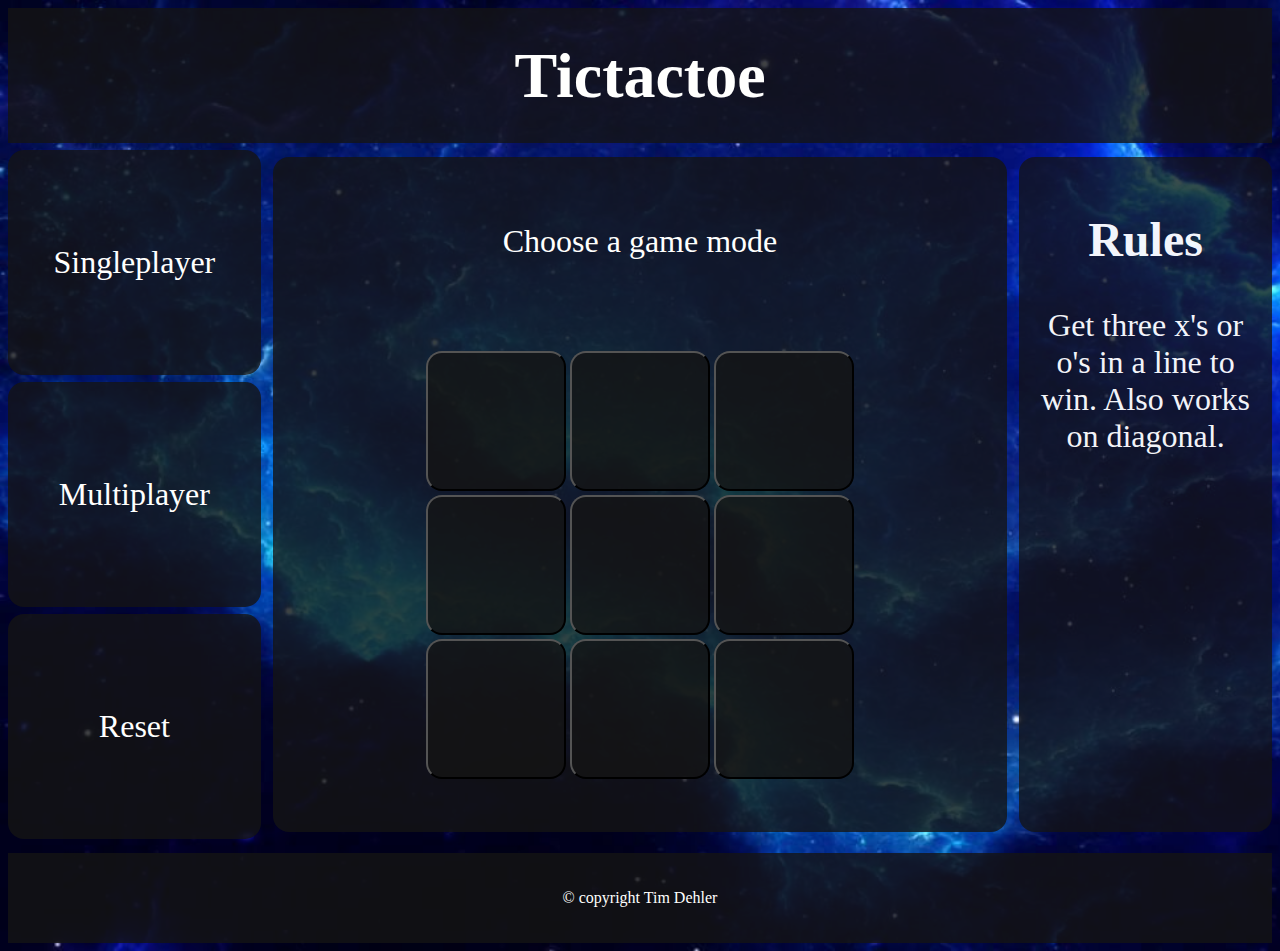
==== index.html @ adc7c83d "Fully new design in index.html" ====
<!DOCTYPE html>
<html>
  <head>
    <meta name="viewport" content="width=device-width, initial-scale=1.0" />
    <link rel="stylesheet" />
    <style>
      *,
      *:before,
      *:after {
        box-sizing: border-box;
      }

      body {
        background-image: url("maxresdefault.jpg");
        background-size: cover;
      }

      .menu {
        float: left;
        width: 20%;
        text-align: center;
      }

      .menu > button {
        background-color: rgba(20, 20, 20, 0.8);
        padding: 8px;
        margin-top: 7px;
        width: 100%;
        font-family: Verdana;
        font-size: 200%;
        color: #fffffe;
        border: none;
        border-radius: 16px;
        height: 60px;
        height: 25vh;
      }

      .game > h1 {
        display: flex;
        justify-content: center;
        flex-wrap: wrap;
      }

      .game {
        background-color: rgba(20, 20, 20, 0.8);
        float: left;
        width: 58%;
        padding: 15px;
        margin-top: 14px;
        padding-bottom: 14px;
        margin-left: 1%;
        margin-right: 1%;
        display: flex;
        justify-content: center;
        flex-wrap: wrap;
        border-radius: 16px;
        height: 75vh;
      }

      #statusBar {
        width: 100%;
        display: flex;
        justify-content: center;
        align-items: center;
        align-content: center;
        padding: 7px;
        font-family: Verdana;
        font-size: 200%;
        margin: 7px;
      }

      .right {
        opacity: 95%;
        background-color: rgba(20, 20, 20, 0.8);
        float: left;
        width: 20%;
        padding: 15px;
        margin-top: 14px;
        margin-bottom: 14px;
        text-align: center;
        font-size: 200%;
        border-radius: 16px;
        height: 75vh;
      }

      .game_buttons {
        float: left;
        display: flex;
        justify-content: center;
        flex-wrap: wrap;
        align-items: center;
        align-content: center;
        width: 432px;
      }

      .game_buttons > button {
        background-color: rgba(20, 20, 20, 0.8);
        width: 140px;
        height: 140px;
        font-size: 300%;
        text-decoration-color: #fffffe;
        border-radius: 16px;
        margin: 2px;
      }

      @media only screen and (max-width: 620px) {
        /* For mobile phones: */
        .game,
        .main,
        .menu,
        .right {
          width: 100%;
        }
      }
    </style>
  </head>
  <body style="font-family: Verdana; color: #fffffe">
    <div
      style="
        background-color: rgba(20, 20, 20, 0.8);
        padding: 15px;
        display: flex;
        justify-content: center;
        align-items: center;
        height: 15vh;
        font-size: 200%;
      "
    >
      <h1>Tictactoe</h1>
    </div>

    <div style="overflow: auto">
      <div class="menu">
        <button id="singleplayer" value="1">Singleplayer</button>
        <!--Display box explaining Singleplayer on hover-->
        <button id="multiplayer" value="2">Multiplayer</button>
        <!--Display box explaining Multiplayer on hover-->
        <button id="reset">Reset</button>
        <!--Display box explaining Reset on hover-->
      </div>

      <div class="game">
        <div id="statusBar">GAME</div>
        <div class="game_buttons">
          <button id="my_button_1" value="null"></button>
          <button id="my_button_2" value="null"></button>
          <button id="my_button_3" value="null"></button>
          <button id="my_button_4" value="null"></button>
          <button id="my_button_5" value="null"></button>
          <button id="my_button_6" value="null"></button>
          <button id="my_button_7" value="null"></button>
          <button id="my_button_8" value="null"></button>
          <button id="my_button_9" value="null"></button>
        </div>
      </div>

      <div class="right">
        <h2>Rules</h2>
        <p>Get three x's or o's in a line to win. Also works on diagonal.</p>
      </div>
    </div>

    <div
      style="
        background-color: rgba(20, 20, 20, 0.8);
        padding: 10px;
        display: flex;
        justify-content: center;
        align-items: center;
        height: 10vh;
        margin-top: 7px;
      "
    >
      © copyright Tim Dehler
    </div>
    <script src="tictactoe_copy.js" charset="utf-8"></script>
  </body>
</html>
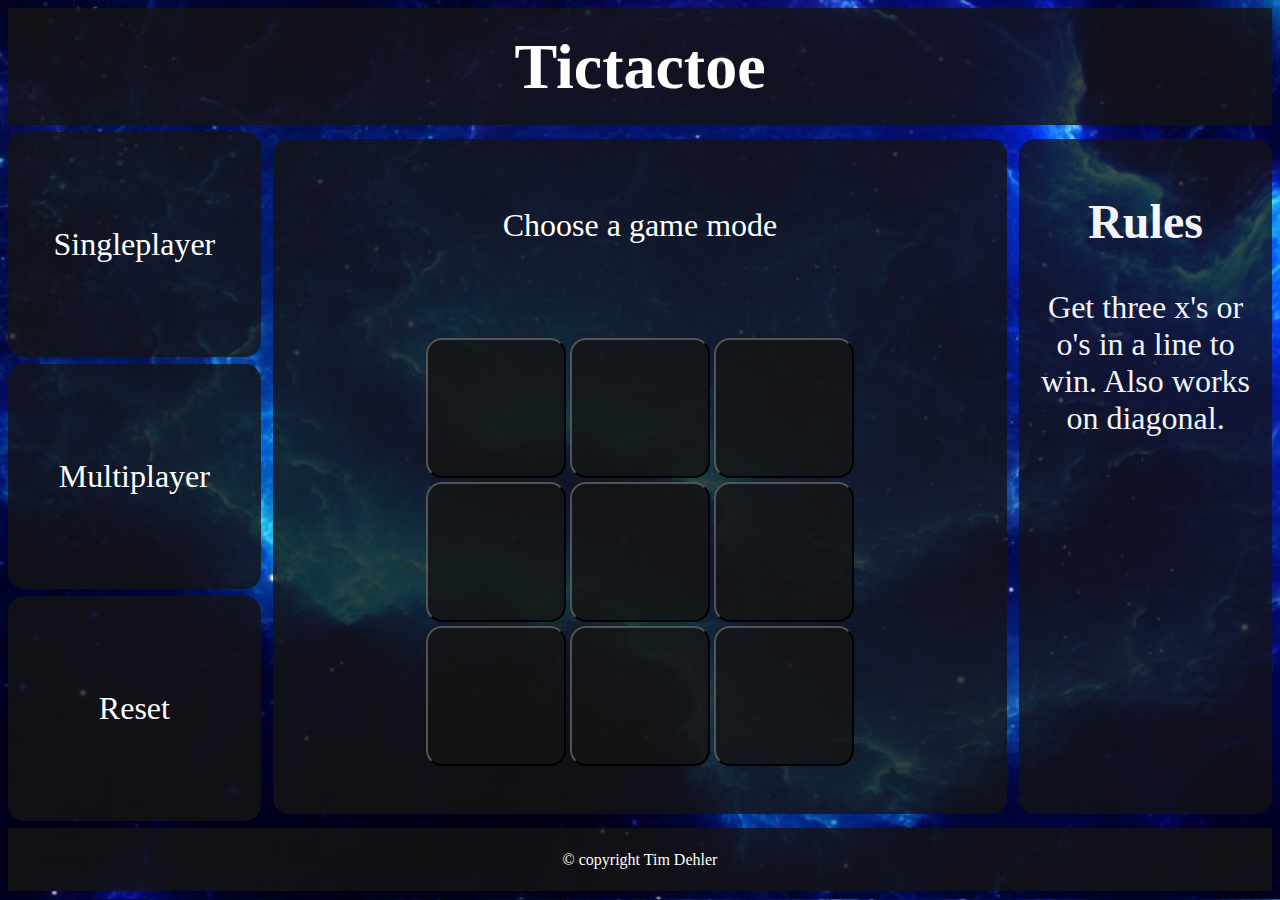
==== commit be9e0be2: "Minor adjustements" ====
--- a/index.html
+++ b/index.html
@@ -47,7 +47,7 @@
         width: 58%;
         padding: 15px;
         margin-top: 14px;
-        padding-bottom: 14px;
+        padding-bottom: 7px;
         margin-left: 1%;
         margin-right: 1%;
         display: flex;
@@ -122,7 +122,7 @@
         display: flex;
         justify-content: center;
         align-items: center;
-        height: 15vh;
+        height: 13vh;
         font-size: 200%;
       "
     >
@@ -167,8 +167,7 @@
         display: flex;
         justify-content: center;
         align-items: center;
-        height: 10vh;
-        margin-top: 7px;
+        height: 7vh;
       "
     >
       © copyright Tim Dehler
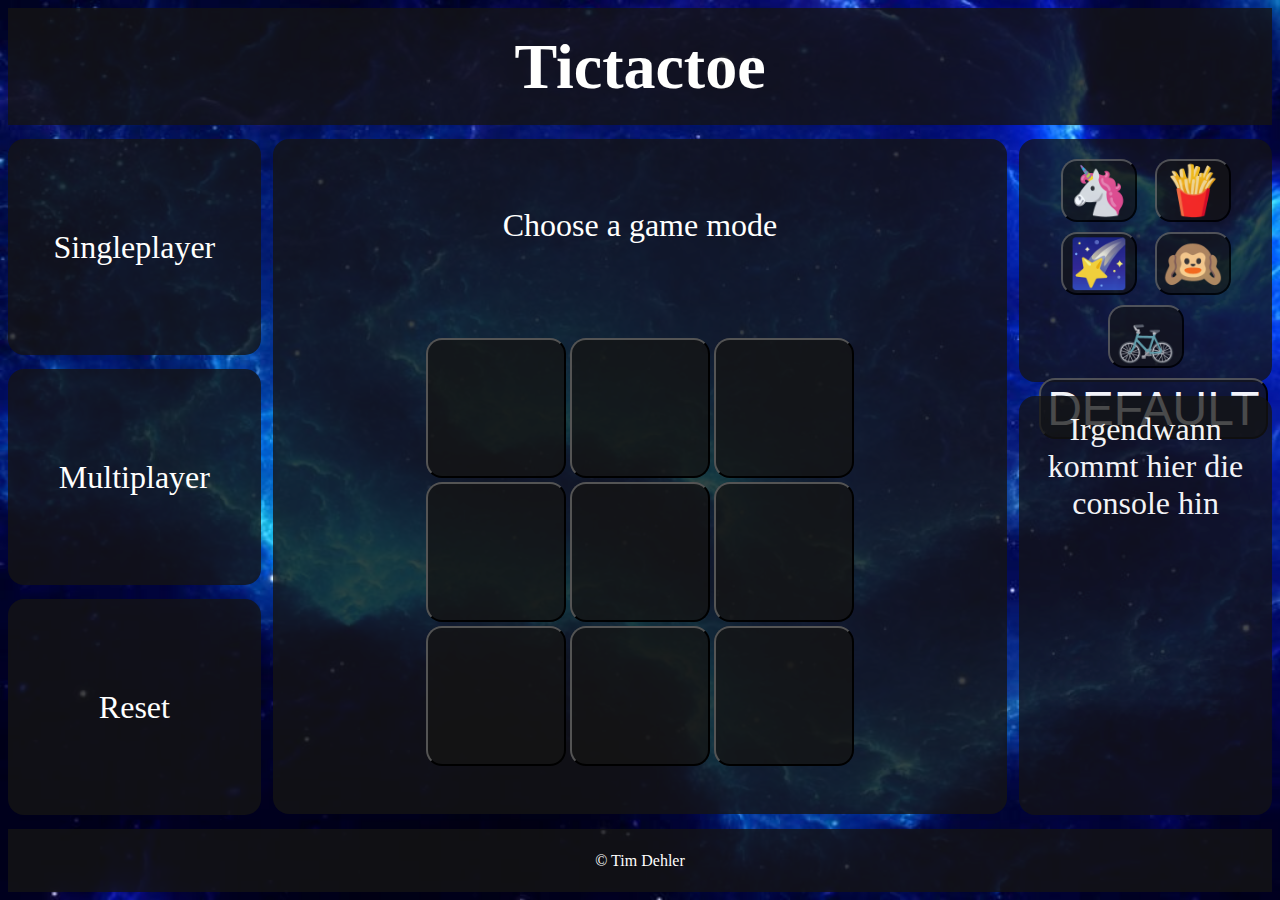
==== commit 1c6ec45e: "Documentation, Singleplayer choose Emoji, cleaning code" ====
--- a/index.html
+++ b/index.html
@@ -24,21 +24,14 @@
       .menu > button {
         background-color: rgba(20, 20, 20, 0.8);
         padding: 8px;
-        margin-top: 7px;
+        margin-top: 14px;
         width: 100%;
         font-family: Verdana;
         font-size: 200%;
         color: #fffffe;
         border: none;
         border-radius: 16px;
-        height: 60px;
-        height: 25vh;
-      }
-
-      .game > h1 {
-        display: flex;
-        justify-content: center;
-        flex-wrap: wrap;
+        height: 24vh;
       }
 
       .game {
@@ -53,32 +46,6 @@
         display: flex;
         justify-content: center;
         flex-wrap: wrap;
-        border-radius: 16px;
-        height: 75vh;
-      }
-
-      #statusBar {
-        width: 100%;
-        display: flex;
-        justify-content: center;
-        align-items: center;
-        align-content: center;
-        padding: 7px;
-        font-family: Verdana;
-        font-size: 200%;
-        margin: 7px;
-      }
-
-      .right {
-        opacity: 95%;
-        background-color: rgba(20, 20, 20, 0.8);
-        float: left;
-        width: 20%;
-        padding: 15px;
-        margin-top: 14px;
-        margin-bottom: 14px;
-        text-align: center;
-        font-size: 200%;
         border-radius: 16px;
         height: 75vh;
       }
@@ -98,9 +65,54 @@
         width: 140px;
         height: 140px;
         font-size: 300%;
-        text-decoration-color: #fffffe;
         border-radius: 16px;
         margin: 2px;
+      }
+
+      #statusBar {
+        width: 100%;
+        display: flex;
+        justify-content: center;
+        align-items: center;
+        align-content: center;
+        padding: 7px;
+        font-family: Verdana;
+        font-size: 200%;
+        margin: 7px;
+      }
+
+      .upper_right {
+        opacity: 95%;
+        background-color: rgba(20, 20, 20, 0.8);
+        float: left;
+        width: 20%;
+        padding: 15px;
+        margin-top: 14px;
+        text-align: center;
+        font-size: 200%;
+        border-radius: 16px;
+        height: 27vh;
+      }
+
+      .upper_right > button {
+        background-color: rgba(20, 20, 20, 0.8);
+        font-size: 150%;
+        border-radius: 16px;
+        margin: 5px;
+        color: white;
+      }
+
+      .lower_right {
+        opacity: 95%;
+        background-color: rgba(20, 20, 20, 0.8);
+        float: left;
+        width: 20%;
+        padding: 15px;
+        margin-top: 14px;
+        text-align: center;
+        font-size: 200%;
+        border-radius: 16px;
+        height: 46.5vh;
       }
 
       @media only screen and (max-width: 620px) {
@@ -140,7 +152,7 @@
       </div>
 
       <div class="game">
-        <div id="statusBar">GAME</div>
+        <div id="statusBar"></div>
         <div class="game_buttons">
           <button id="my_button_1" value="null"></button>
           <button id="my_button_2" value="null"></button>
@@ -154,10 +166,15 @@
         </div>
       </div>
 
-      <div class="right">
-        <h2>Rules</h2>
-        <p>Get three x's or o's in a line to win. Also works on diagonal.</p>
+      <div class="upper_right">
+        <button id="unicorn" value="null">🦄</button>
+        <button id="fries" value="null">🍟</button>
+        <button id="star" value="null">🌠</button>
+        <button id="ape" value="null">🙉</button>
+        <button id="bike" value="null">🚲</button>
+        <button id="default" value="null">DEFAULT</button>
       </div>
+      <div class="lower_right">Irgendwann kommt hier die console hin</div>
     </div>
 
     <div
@@ -165,13 +182,14 @@
         background-color: rgba(20, 20, 20, 0.8);
         padding: 10px;
         display: flex;
+        margin-top: 14px;
         justify-content: center;
         align-items: center;
         height: 7vh;
       "
     >
-      © copyright Tim Dehler
+      © Tim Dehler
     </div>
-    <script src="tictactoe_copy.js" charset="utf-8"></script>
+    <script src="index.js" charset="utf-8"></script>
   </body>
 </html>
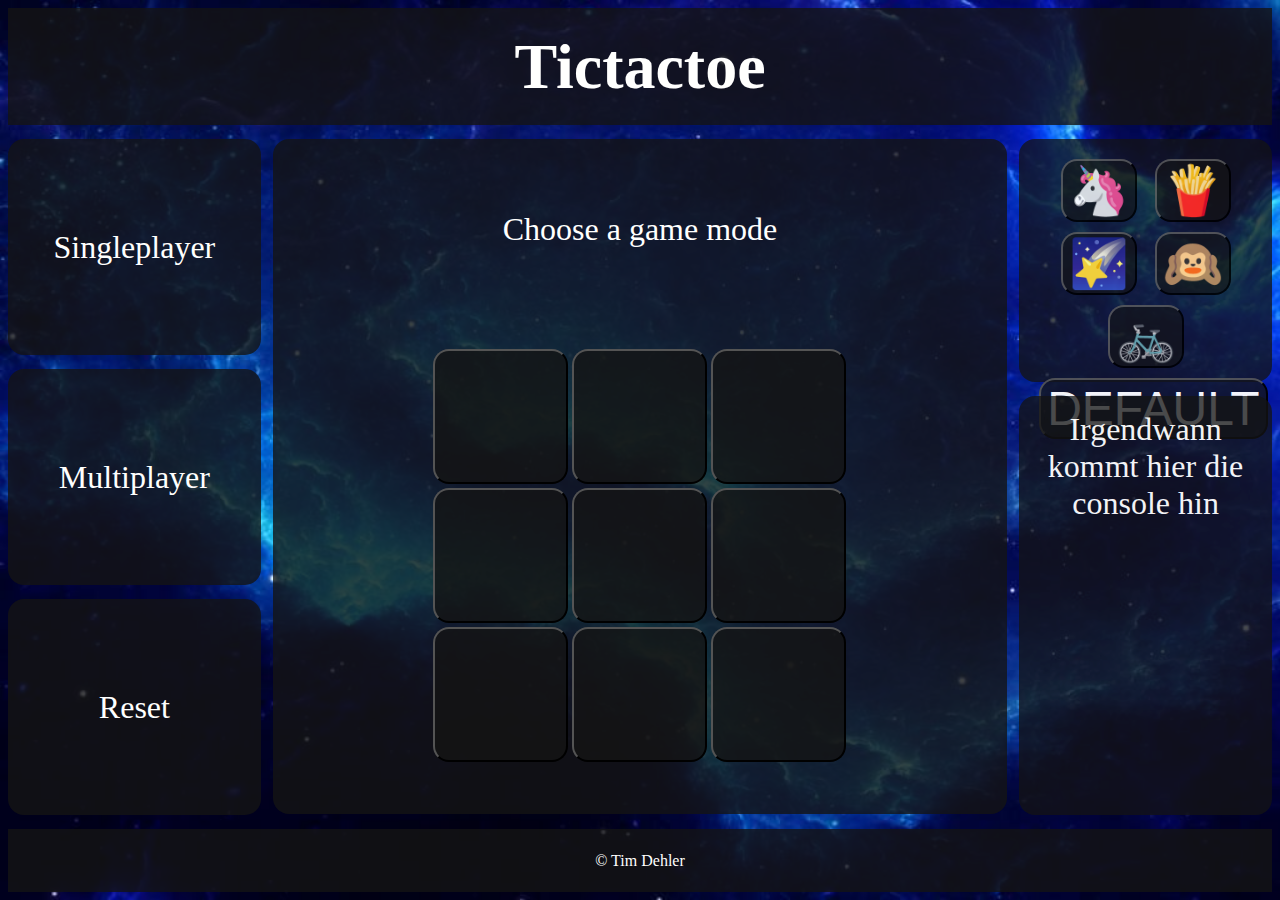
==== commit faa3e1e4: "Adjusting buttons for proper downscaling" ====
--- a/index.html
+++ b/index.html
@@ -57,13 +57,13 @@
         flex-wrap: wrap;
         align-items: center;
         align-content: center;
-        width: 432px;
+        width: 60vh;
       }
 
       .game_buttons > button {
         background-color: rgba(20, 20, 20, 0.8);
-        width: 140px;
-        height: 140px;
+        width: 15vh;
+        height: 15vh;
         font-size: 300%;
         border-radius: 16px;
         margin: 2px;
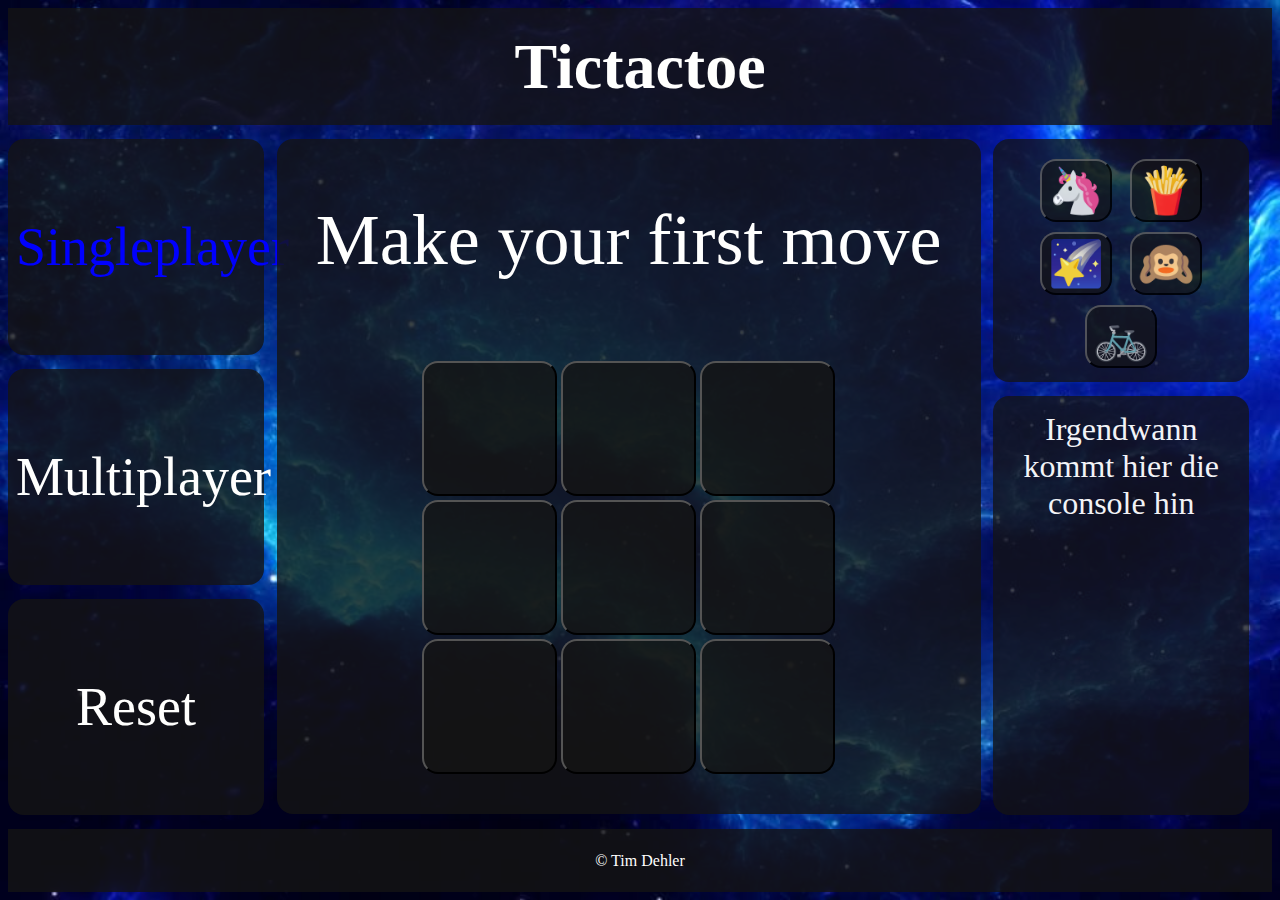
==== commit 65f2402d: "General performance improvements" ====
--- a/index.html
+++ b/index.html
@@ -17,7 +17,7 @@
 
       .menu {
         float: left;
-        width: 20%;
+        width: 20vw;
         text-align: center;
       }
 
@@ -27,7 +27,7 @@
         margin-top: 14px;
         width: 100%;
         font-family: Verdana;
-        font-size: 200%;
+        font-size: 6vh;
         color: #fffffe;
         border: none;
         border-radius: 16px;
@@ -37,7 +37,7 @@
       .game {
         background-color: rgba(20, 20, 20, 0.8);
         float: left;
-        width: 58%;
+        width: 55vw;
         padding: 15px;
         margin-top: 14px;
         padding-bottom: 7px;
@@ -64,7 +64,7 @@
         background-color: rgba(20, 20, 20, 0.8);
         width: 15vh;
         height: 15vh;
-        font-size: 300%;
+        font-size: 6vh;
         border-radius: 16px;
         margin: 2px;
       }
@@ -77,7 +77,7 @@
         align-content: center;
         padding: 7px;
         font-family: Verdana;
-        font-size: 200%;
+        font-size: 8vh;
         margin: 7px;
       }
 
@@ -85,7 +85,7 @@
         opacity: 95%;
         background-color: rgba(20, 20, 20, 0.8);
         float: left;
-        width: 20%;
+        width: 20vw;
         padding: 15px;
         margin-top: 14px;
         text-align: center;
@@ -100,13 +100,15 @@
         border-radius: 16px;
         margin: 5px;
         color: white;
+        height: 7vh;
+        font-size: 5vh;
       }
 
       .lower_right {
         opacity: 95%;
         background-color: rgba(20, 20, 20, 0.8);
         float: left;
-        width: 20%;
+        width: 20vw;
         padding: 15px;
         margin-top: 14px;
         text-align: center;
@@ -120,7 +122,10 @@
         .game,
         .main,
         .menu,
-        .right {
+        .upper_right {
+          width: 100%;
+        }
+        .lower_right {
           width: 100%;
         }
       }
@@ -172,7 +177,6 @@
         <button id="star" value="null">🌠</button>
         <button id="ape" value="null">🙉</button>
         <button id="bike" value="null">🚲</button>
-        <button id="default" value="null">DEFAULT</button>
       </div>
       <div class="lower_right">Irgendwann kommt hier die console hin</div>
     </div>
